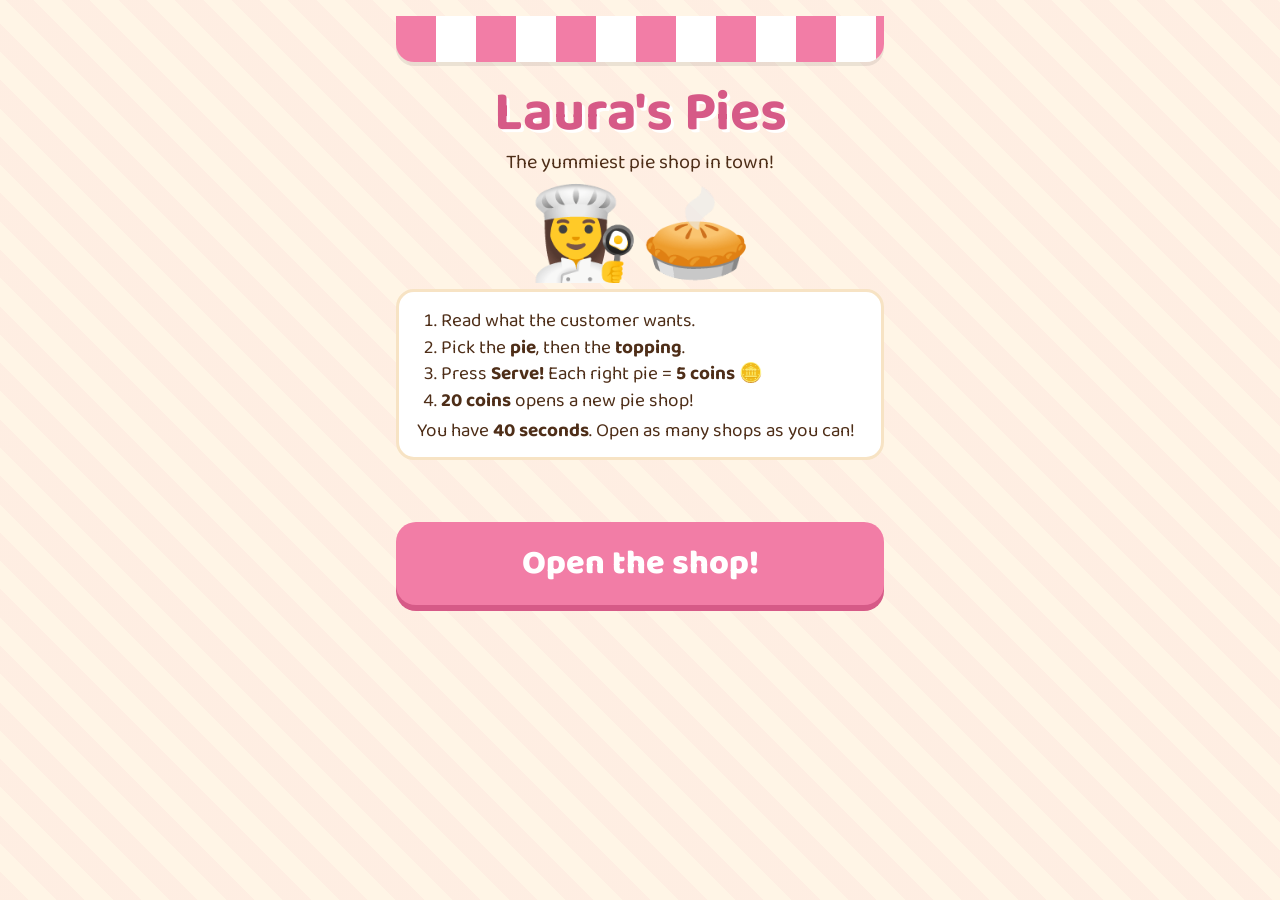
==== apps/lauras_pies/index.html @ 7bf74e08 "Laura's Pies: first playable version of Alicia's pie shop game Co-Authored-By: Claude Opus 5.5 <nore" ====
<!DOCTYPE html>
<html lang="en">
<head>
<meta charset="UTF-8">
<meta name="viewport" content="width=device-width, initial-scale=1.0, maximum-scale=1.0, user-scalable=no">
<title>Laura's Pies 🥧</title>
<link href="https://fonts.googleapis.com/css2?family=Baloo+2:wght@400;600;700;800&display=swap" rel="stylesheet">
<style>
  :root {
    --cream: #fff5e6;
    --cream-dark: #f7e3c4;
    --brown: #7a4a2a;
    --brown-dark: #4e2e18;
    --pink: #f27da6;
    --pink-dark: #d65a87;
    --green: #3fae5a;
    --red: #e0443e;
    --gold: #f5b82e;
  }
  * { box-sizing: border-box; }
  html, body { margin: 0; height: 100%; }
  body {
    background: var(--cream);
    background-image: repeating-linear-gradient(45deg, rgba(242,125,166,0.06) 0 20px, transparent 20px 40px);
    color: var(--brown-dark);
    font-family: 'Baloo 2', 'Trebuchet MS', cursive, sans-serif;
    -webkit-tap-highlight-color: transparent;
    user-select: none;
  }
  .screen { display: none; max-width: 520px; margin: 0 auto; padding: 16px; min-height: 100%; flex-direction: column; }
  .screen.active { display: flex; }

  /* ---------- Title screen ---------- */
  .awning {
    height: 46px; border-radius: 0 0 18px 18px;
    background: repeating-linear-gradient(90deg, var(--pink) 0 40px, #fff 40px 80px);
    box-shadow: 0 4px 0 rgba(0,0,0,0.08);
  }
  h1 { font-size: 56px; line-height: 1; margin: 24px 0 4px; text-align: center; color: var(--pink-dark); text-shadow: 3px 3px 0 #fff; }
  .tagline { text-align: center; font-size: 20px; margin: 0 0 12px; }
  .laura { font-size: 90px; text-align: center; line-height: 1.1; }
  .how { background: #fff; border-radius: 18px; padding: 12px 18px; font-size: 19px; line-height: 1.4; border: 3px solid var(--cream-dark); }
  .how ol { margin: 4px 0; padding-left: 24px; }
  .best { text-align: center; font-size: 20px; margin: 10px 0; min-height: 30px; }

  .btn {
    font-family: inherit; font-weight: 800; font-size: 28px;
    border: none; border-radius: 20px; padding: 14px 20px; cursor: pointer;
    color: #fff; background: var(--pink); box-shadow: 0 6px 0 var(--pink-dark);
    transition: transform 0.05s;
  }
  .btn:active { transform: translateY(4px); box-shadow: 0 2px 0 var(--pink-dark); }
  .btn.big { width: 100%; margin-top: 12px; font-size: 34px; }
  .btn.serve { background: var(--green); box-shadow: 0 6px 0 #2b8442; width: 100%; font-size: 30px; }
  .btn.serve:active { box-shadow: 0 2px 0 #2b8442; }
  .btn.serve:disabled { background: #bbb; box-shadow: 0 6px 0 #999; cursor: default; }

  /* ---------- Game screen ---------- */
  .hud { display: flex; justify-content: space-between; align-items: center; gap: 8px; }
  .hud-box { background: #fff; border-radius: 16px; padding: 4px 14px; font-size: 26px; font-weight: 800; border: 3px solid var(--cream-dark); white-space: nowrap; }
  .timer.hurry { color: #fff; background: var(--red); border-color: var(--red); animation: pulse 0.5s infinite alternate; }
  @keyframes pulse { to { transform: scale(1.08); } }

  .coinbar { margin-top: 10px; background: #fff; border: 3px solid var(--cream-dark); border-radius: 16px; height: 34px; position: relative; overflow: hidden; }
  .coinbar-fill { height: 100%; width: 0%; background: var(--gold); transition: width 0.3s; }
  .coinbar-text { position: absolute; inset: 0; display: flex; align-items: center; justify-content: center; font-weight: 800; font-size: 19px; }

  .shops { margin-top: 8px; font-size: 30px; min-height: 42px; text-align: center; line-height: 1.3; word-wrap: break-word; }
  .shops svg { width: 38px; height: 38px; vertical-align: bottom; margin: 0 1px; }
  .shops .mine { display: inline-block; vertical-align: bottom; margin-right: 6px; }
  .shops .mine svg { width: 50px; height: 50px; }
  .shops .label { font-size: 14px; display: block; margin-top: -6px; font-weight: 700; }
  .end-shops svg { width: 60px; height: 60px; }

  .customer-area { display: flex; align-items: flex-end; gap: 10px; margin-top: 8px; min-height: 130px; }
  .customer { flex-shrink: 0; font-size: 84px; line-height: 1; transition: transform 0.25s; }
  .customer.enter { animation: walkin 0.35s ease-out; }
  @keyframes walkin { from { transform: translateX(-120px); opacity: 0; } to { transform: none; opacity: 1; } }
  .bubble {
    flex: 1; background: #fff; border-radius: 20px; padding: 10px 14px; font-size: 22px; font-weight: 700;
    border: 3px solid var(--brown); position: relative; margin-bottom: 30px; line-height: 1.25;
  }
  .bubble::before {
    content: ""; position: absolute; left: -16px; bottom: 14px;
    border: 8px solid transparent; border-right: 10px solid var(--brown);
  }
  .bubble .order-icons { display: flex; align-items: center; gap: 6px; margin-top: 4px; font-size: 18px; }
  .bubble .order-icons svg { width: 44px; height: 44px; }
  .bubble.happy { border-color: var(--green); background: #e7f8eb; }
  .bubble.grumpy { border-color: var(--red); background: #fde8e7; }

  .counter {
    background: var(--brown); border-radius: 20px; padding: 12px; margin-top: 4px;
    box-shadow: inset 0 -8px 0 var(--brown-dark);
  }
  .pie-view { background: var(--cream-dark); border-radius: 14px; height: 130px; display: flex; align-items: center; justify-content: center; }
  .pie-view svg { width: 170px; height: 120px; }
  .pie-view .empty { font-size: 20px; color: var(--brown); opacity: 0.7; }

  .step-label { color: #fff; font-weight: 800; font-size: 19px; margin: 10px 2px 4px; }
  .choices { display: grid; gap: 8px; }
  .choices.three { grid-template-columns: repeat(3, 1fr); }
  .choices.two { grid-template-columns: repeat(2, 1fr); }
  .choice {
    font-family: inherit; font-weight: 800; font-size: 18px; color: var(--brown-dark);
    background: var(--cream); border: 4px solid transparent; border-radius: 16px; padding: 6px 4px;
    cursor: pointer; display: flex; flex-direction: column; align-items: center;
  }
  .choice .emo { font-size: 40px; line-height: 1.1; }
  .choice svg { width: 46px; height: 46px; }
  .choice.picked { border-color: var(--gold); background: #fff8d9; transform: scale(1.04); }
  .serve-row { margin-top: 12px; }

  .flash { position: fixed; left: 50%; top: 40%; transform: translate(-50%, -50%); font-size: 40px; font-weight: 800;
    pointer-events: none; opacity: 0; text-align: center; text-shadow: 2px 2px 0 #fff; white-space: nowrap; }
  .flash.show { animation: flash 1.1s ease-out; }
  @keyframes flash {
    0% { opacity: 0; transform: translate(-50%, -30%) scale(0.6); }
    20% { opacity: 1; transform: translate(-50%, -50%) scale(1.1); }
    70% { opacity: 1; transform: translate(-50%, -60%) scale(1); }
    100% { opacity: 0; transform: translate(-50%, -80%) scale(1); }
  }

  /* ---------- End screen ---------- */
  .end-big { font-size: 110px; text-align: center; line-height: 1.1; margin-top: 20px; }
  .end-title { font-size: 46px; text-align: center; margin: 4px 0; color: var(--pink-dark); }
  .end-text { font-size: 24px; text-align: center; margin: 6px 0; }
  .end-shops { font-size: 40px; text-align: center; margin: 8px 0; word-wrap: break-word; }
  .newbest { font-size: 28px; text-align: center; color: var(--green); font-weight: 800; }
</style>
</head>
<body>

<!-- ===================== TITLE ===================== -->
<div class="screen active" id="title-screen">
  <div class="awning"></div>
  <h1>Laura's Pies</h1>
  <p class="tagline">The yummiest pie shop in town!</p>
  <div class="laura">👩‍🍳🥧</div>
  <div class="how">
    <ol>
      <li>Read what the customer wants.</li>
      <li>Pick the <b>pie</b>, then the <b>topping</b>.</li>
      <li>Press <b>Serve!</b> Each right pie = <b>5 coins</b> 🪙</li>
      <li><b>20 coins</b> opens a new pie shop!</li>
    </ol>
    You have <b>40 seconds</b>. Open as many shops as you can!
  </div>
  <div class="best" id="best-line"></div>
  <button class="btn big" id="start-btn">Open the shop!</button>
</div>

<!-- ===================== GAME ===================== -->
<div class="screen" id="game-screen">
  <div class="hud">
    <div class="hud-box timer" id="timer">⏰ 40</div>
    <div class="hud-box" id="coins">🪙 0</div>
  </div>
  <div class="coinbar">
    <div class="coinbar-fill" id="coinbar-fill"></div>
    <div class="coinbar-text" id="coinbar-text">0 / 20 coins to a new shop</div>
  </div>
  <div class="shops" id="shops"></div>

  <div class="customer-area">
    <div class="customer" id="customer">🙂</div>
    <div class="bubble" id="bubble"></div>
  </div>

  <div class="counter">
    <div class="pie-view" id="pie-view"></div>
    <div class="step-label">1. Pick the pie</div>
    <div class="choices three" id="pie-choices"></div>
    <div class="step-label">2. Pick the topping</div>
    <div class="choices two" id="topping-choices"></div>
    <div class="serve-row"><button class="btn serve" id="serve-btn" disabled>Serve! 🛎️</button></div>
  </div>
</div>

<!-- ===================== END ===================== -->
<div class="screen" id="end-screen">
  <div class="awning"></div>
  <div class="end-big">⏰</div>
  <div class="end-title">Time's up!</div>
  <div class="end-text" id="end-text"></div>
  <div class="end-shops" id="end-shops"></div>
  <div class="end-text" id="end-stats"></div>
  <div class="newbest" id="newbest"></div>
  <button class="btn big" id="again-btn">Play again!</button>
</div>

<div class="flash" id="flash"></div>

<script>
// ============================================================
//  SETTINGS. Change these numbers to change the game!
// ============================================================
const GAME_SECONDS   = 40;  // how long you have
const COINS_PER_PIE  = 5;   // coins for each right pie
const COINS_PER_SHOP = 20;  // coins needed to open a new shop

const PIES = [
  { id: "apple",   name: "Apple",   emoji: "🍎", filling: "#e9b54c", lattice: true },
  { id: "pumpkin", name: "Pumpkin", emoji: "🎃", filling: "#d9742a", lattice: false },
  { id: "peach",   name: "Peach",   emoji: "🍑", filling: "#f7a66a", lattice: true },
];
const TOPPINGS = [
  { id: "cream",    name: "Whipped cream" },
  { id: "icecream", name: "Ice cream" },
];
const CUSTOMERS = ["🧒", "👧", "👦", "👩", "👨", "👵", "👴", "🧑", "👱‍♀️", "👩‍🦰", "🧔", "👮", "🧑‍🚒", "🤴", "👸"];
const HAPPY_WORDS = ["Yum!", "Thank you!", "Delicious!", "Perfect!", "Wow!"];

// ============================================================
//  DRAWINGS (little pictures made with SVG)
// ============================================================
function toppingSvg(id, x, y, s) {
  // draws a topping centred at x,y with size s
  if (id === "cream") {
    return `<g fill="#fffdf8" stroke="#e8dcc8" stroke-width="2">
      <ellipse cx="${x}" cy="${y + s*0.25}" rx="${s*0.55}" ry="${s*0.28}"/>
      <ellipse cx="${x}" cy="${y}" rx="${s*0.4}" ry="${s*0.24}"/>
      <ellipse cx="${x}" cy="${y - s*0.22}" rx="${s*0.24}" ry="${s*0.18}"/>
      <path d="M${x} ${y - s*0.48} q${s*0.1} ${s*0.12} 0 ${s*0.16}" fill="#fffdf8"/>
    </g>`;
  }
  // ice cream scoop
  return `<g>
    <circle cx="${x}" cy="${y}" r="${s*0.45}" fill="#fbeed3" stroke="#e3cfa6" stroke-width="2"/>
    <path d="M${x - s*0.45} ${y + s*0.05} q${s*0.15} ${s*0.22} ${s*0.3} 0 q${s*0.15} ${s*0.22} ${s*0.3} 0 q${s*0.15} ${s*0.22} ${s*0.3} 0" fill="#fbeed3" stroke="#e3cfa6" stroke-width="2"/>
    <circle cx="${x - s*0.15}" cy="${y - s*0.15}" r="${s*0.08}" fill="#fff" opacity="0.8"/>
  </g>`;
}

function pieSvg(pie, toppingId) {
  // a pie seen from the side-ish: tin, crust, filling, optional topping
  let lattice = "";
  if (pie && pie.lattice) {
    lattice = `<g stroke="#c98b45" stroke-width="7" stroke-linecap="round" opacity="0.95">
      <line x1="55" y1="62" x2="115" y2="62"/><line x1="45" y1="74" x2="125" y2="74"/>
      <line x1="70" y1="54" x2="70" y2="86"/><line x1="100" y1="54" x2="100" y2="86"/>
    </g>`;
  }
  const filling = pie ? pie.filling : "#f3dcb5";
  const top = toppingId ? toppingSvg(toppingId, 85, 52, 50) : "";
  return `<svg viewBox="0 0 170 120" xmlns="http://www.w3.org/2000/svg">
    <path d="M18 72 L32 104 Q85 116 138 104 L152 72 Z" fill="#b9c0c7" stroke="#8d959d" stroke-width="2"/>
    <ellipse cx="85" cy="72" rx="68" ry="24" fill="#d9a35b" stroke="#a8743a" stroke-width="3"/>
    <ellipse cx="85" cy="70" rx="56" ry="18" fill="${filling}"/>
    ${lattice}
    ${top}
  </svg>`;
}

function shopSvg() {
  // a little pie shop with a pink striped awning
  return `<svg viewBox="0 0 60 60" xmlns="http://www.w3.org/2000/svg">
    <rect x="8" y="22" width="44" height="34" rx="2" fill="#fff5e6" stroke="#7a4a2a" stroke-width="2"/>
    <rect x="24" y="38" width="12" height="18" fill="#a8743a"/>
    <rect x="12" y="36" width="9" height="9" fill="#bfe3f5" stroke="#7a4a2a" stroke-width="1.5"/>
    <rect x="39" y="36" width="9" height="9" fill="#bfe3f5" stroke="#7a4a2a" stroke-width="1.5"/>
    <path d="M4 14 H56 L54 26 H6 Z" fill="#fff" stroke="#d65a87" stroke-width="2"/>
    <path d="M10.5 14 H17 L16 26 H9.5 Z M23.5 14 H30 L30 26 H23 Z M36.5 14 H43 L44 26 H37 Z M49.5 14 H56 L54 26 H50.5 Z" fill="#f27da6"/>
    <rect x="18" y="4" width="24" height="10" rx="3" fill="#7a4a2a"/>
    <text x="30" y="12" font-size="8" text-anchor="middle">🥧</text>
  </svg>`;
}

function smallToppingSvg(id) {
  return `<svg viewBox="0 0 60 60" xmlns="http://www.w3.org/2000/svg">${toppingSvg(id, 30, 34, 46)}</svg>`;
}

// ============================================================
//  SOUNDS (beeps made by the computer, no sound files)
// ============================================================
let audio = null;
function beep(freq, len, type = "sine", when = 0, vol = 0.15) {
  if (!audio) return;
  const t = audio.currentTime + when;
  const o = audio.createOscillator();
  const g = audio.createGain();
  o.type = type; o.frequency.value = freq;
  g.gain.setValueAtTime(vol, t);
  g.gain.exponentialRampToValueAtTime(0.001, t + len);
  o.connect(g); g.connect(audio.destination);
  o.start(t); o.stop(t + len);
}
const sounds = {
  click() { beep(600, 0.06, "triangle"); },
  right() { beep(660, 0.1, "triangle"); beep(880, 0.15, "triangle", 0.08); },
  wrong() { beep(200, 0.25, "sawtooth", 0, 0.1); },
  shop()  { [523, 659, 784, 1047].forEach((f, i) => beep(f, 0.18, "triangle", i * 0.1)); },
  tick()  { beep(1000, 0.04, "square", 0, 0.05); },
  end()   { [784, 659, 523].forEach((f, i) => beep(f, 0.25, "triangle", i * 0.18)); },
};

// ============================================================
//  SAVING YOUR BEST SCORE
// ============================================================
const BEST_KEY = "laurasPies.best.v1";
function loadBest() { try { return parseInt(localStorage.getItem(BEST_KEY), 10) || 0; } catch (e) { return 0; } }
function saveBest(n) { try { localStorage.setItem(BEST_KEY, String(n)); } catch (e) {} }

// ============================================================
//  THE GAME
// ============================================================
const $ = (id) => document.getElementById(id);
let state = null;
let timerHandle = null;

function showScreen(id) {
  document.querySelectorAll(".screen").forEach(s => s.classList.remove("active"));
  $(id).classList.add("active");
  window.scrollTo(0, 0);
}

function showBestLine() {
  const best = loadBest();
  $("best-line").textContent = best > 0 ? `🏆 Your best: ${best} new shop${best === 1 ? "" : "s"}` : "";
}

function buildButtons() {
  $("pie-choices").innerHTML = PIES.map(p =>
    `<button class="choice" data-pie="${p.id}"><span class="emo">${p.emoji}</span>${p.name}</button>`).join("");
  $("topping-choices").innerHTML = TOPPINGS.map(t =>
    `<button class="choice" data-topping="${t.id}">${smallToppingSvg(t.id)}${t.name}</button>`).join("");
  document.querySelectorAll("[data-pie]").forEach(b => b.addEventListener("click", () => pickPie(b.dataset.pie)));
  document.querySelectorAll("[data-topping]").forEach(b => b.addEventListener("click", () => pickTopping(b.dataset.topping)));
}

function startGame() {
  if (!audio) { try { audio = new (window.AudioContext || window.webkitAudioContext)(); } catch (e) {} }
  if (audio && audio.state === "suspended") audio.resume();
  state = {
    timeLeft: GAME_SECONDS,
    coins: 0,        // coins toward the next shop
    newShops: 0,     // shops opened (the score)
    served: 0,
    mistakes: 0,
    order: null,
    pickedPie: null,
    pickedTopping: null,
    busy: false,     // true for a moment while a customer leaves
    lastKey: null,
  };
  showScreen("game-screen");
  updateHud();
  nextCustomer();
  clearInterval(timerHandle);
  timerHandle = setInterval(tick, 1000);
}

function tick() {
  state.timeLeft--;
  updateHud();
  if (state.timeLeft <= 5 && state.timeLeft > 0) sounds.tick();
  if (state.timeLeft <= 0) endGame();
}

function updateHud() {
  $("timer").textContent = `⏰ ${Math.max(0, state.timeLeft)}`;
  $("timer").classList.toggle("hurry", state.timeLeft <= 10);
  $("coins").textContent = `🪙 ${state.coins}`;
  $("coinbar-fill").style.width = `${(state.coins / COINS_PER_SHOP) * 100}%`;
  $("coinbar-text").textContent = `${state.coins} / ${COINS_PER_SHOP} coins to a new shop`;
  // the first shop is where Laura works; the others are the new ones
  let html = `<span class="mine">${shopSvg()}<span class="label">Laura's</span></span>`;
  html += shopSvg().repeat(state.newShops);
  $("shops").innerHTML = html;
}

function nextCustomer() {
  // pick an order that isn't the same as the last one
  let pie, topping, key;
  do {
    pie = PIES[Math.floor(Math.random() * PIES.length)];
    topping = TOPPINGS[Math.floor(Math.random() * TOPPINGS.length)];
    key = pie.id + "+" + topping.id;
  } while (key === state.lastKey);
  state.lastKey = key;
  state.order = { pie, topping };
  state.pickedPie = null;
  state.pickedTopping = null;
  state.busy = false;

  const c = $("customer");
  c.textContent = CUSTOMERS[Math.floor(Math.random() * CUSTOMERS.length)];
  c.classList.remove("enter"); void c.offsetWidth; c.classList.add("enter");

  const b = $("bubble");
  b.className = "bubble";
  b.innerHTML = `${pie.name} pie with ${topping.name.toLowerCase()}, please!
    <div class="order-icons"><span style="font-size:34px">${pie.emoji}</span> + ${smallToppingSvg(topping.id)}</div>`;
  drawCounter();
}

function pickPie(id) {
  if (state.busy) return;
  state.pickedPie = id;
  sounds.click();
  drawCounter();
}
function pickTopping(id) {
  if (state.busy) return;
  state.pickedTopping = id;
  sounds.click();
  drawCounter();
}

function drawCounter() {
  const pie = PIES.find(p => p.id === state.pickedPie);
  if (!pie && !state.pickedTopping) {
    $("pie-view").innerHTML = `<span class="empty">Make a pie! 👇</span>`;
  } else {
    $("pie-view").innerHTML = pieSvg(pie, state.pickedTopping);
  }
  document.querySelectorAll("[data-pie]").forEach(b => b.classList.toggle("picked", b.dataset.pie === state.pickedPie));
  document.querySelectorAll("[data-topping]").forEach(b => b.classList.toggle("picked", b.dataset.topping === state.pickedTopping));
  $("serve-btn").disabled = !(state.pickedPie && state.pickedTopping);
}

function serve() {
  if (state.busy || !state.pickedPie || !state.pickedTopping) return;
  state.busy = true;
  const right = state.pickedPie === state.order.pie.id && state.pickedTopping === state.order.topping.id;
  const b = $("bubble");
  if (right) {
    state.served++;
    state.coins += COINS_PER_PIE;
    $("customer").textContent = "😄";
    b.className = "bubble happy";
    b.textContent = HAPPY_WORDS[Math.floor(Math.random() * HAPPY_WORDS.length)] + " +" + COINS_PER_PIE + " 🪙";
    if (state.coins >= COINS_PER_SHOP) {
      state.coins -= COINS_PER_SHOP;
      state.newShops++;
      sounds.shop();
      flash("🏪 New shop opened!", "#3fae5a");
    } else {
      sounds.right();
    }
  } else {
    state.mistakes++;
    $("customer").textContent = "😠";
    b.className = "bubble grumpy";
    b.textContent = "That's not what I asked for! Hmph!";
    sounds.wrong();
  }
  updateHud();
  setTimeout(() => { if (state.timeLeft > 0) nextCustomer(); }, right ? 450 : 900);
}

function flash(text, color) {
  const f = $("flash");
  f.textContent = text;
  f.style.color = color;
  f.classList.remove("show"); void f.offsetWidth; f.classList.add("show");
}

function endGame() {
  clearInterval(timerHandle);
  state.busy = true;
  sounds.end();
  const n = state.newShops;
  $("end-text").textContent = n === 0
    ? "No new shops this time. You can do it, try again!"
    : `Laura opened ${n} new pie shop${n === 1 ? "" : "s"}!`;
  $("end-shops").innerHTML = shopSvg().repeat(n + 1);
  $("end-stats").textContent = `Pies served: ${state.served}  ·  Grumpy customers: ${state.mistakes}`;
  const best = loadBest();
  if (n > best) {
    saveBest(n);
    $("newbest").textContent = "🏆 NEW BEST SCORE! 🏆";
  } else {
    $("newbest").textContent = best > 0 ? `Your best is ${best}.` : "";
  }
  showScreen("end-screen");
}

$("start-btn").addEventListener("click", startGame);
$("again-btn").addEventListener("click", startGame);
$("serve-btn").addEventListener("click", serve);
buildButtons();
showBestLine();
</script>
</body>
</html>
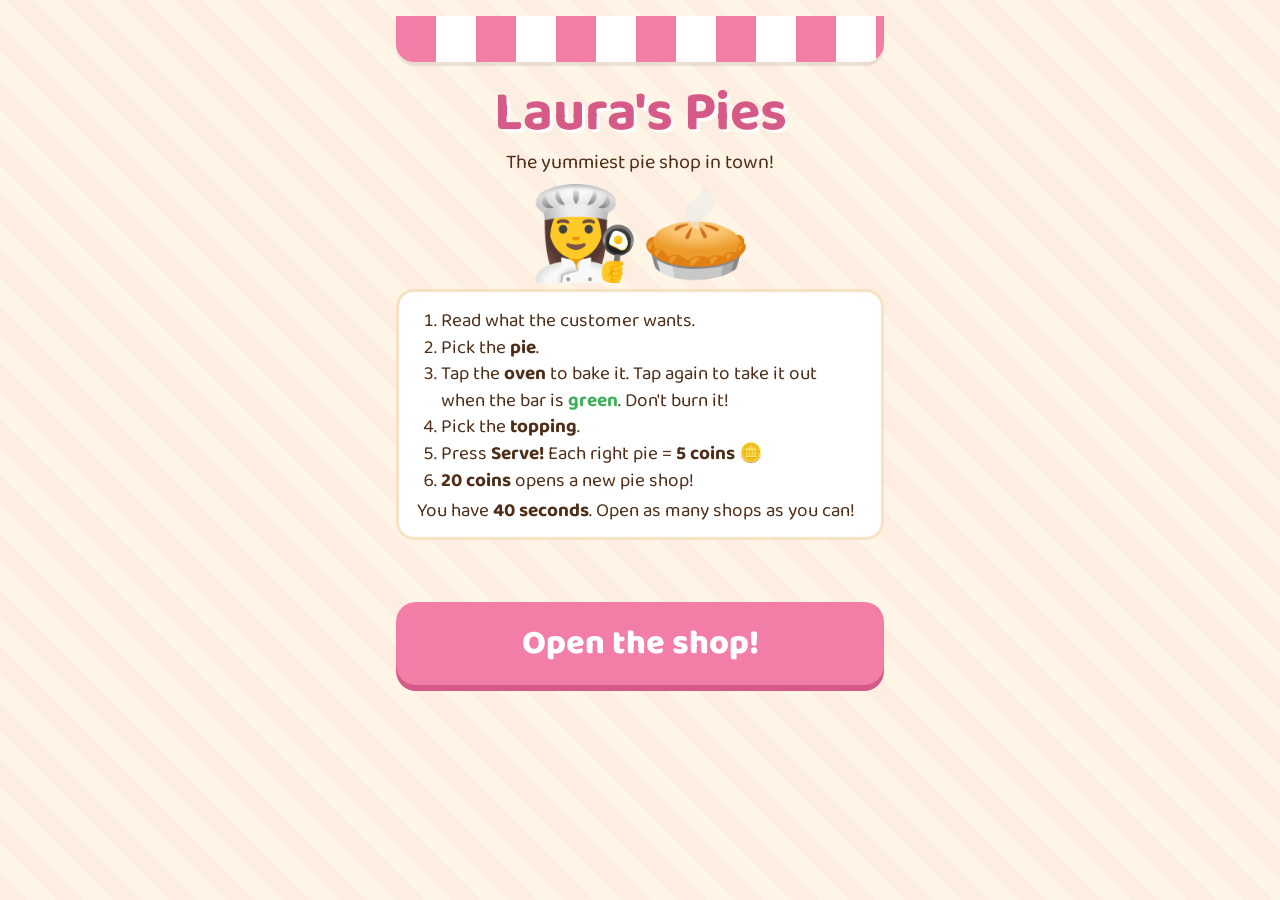
==== commit deb8f489: "Laura's Pies: bake each pie in the oven, don't burn it Co-Authored-By: Claude Opus 5.5 <noreply@anth" ====
--- a/apps/lauras_pies/index.html
+++ b/apps/lauras_pies/index.html
@@ -61,54 +61,108 @@
   .timer.hurry { color: #fff; background: var(--red); border-color: var(--red); animation: pulse 0.5s infinite alternate; }
   @keyframes pulse { to { transform: scale(1.08); } }
 
-  .coinbar { margin-top: 10px; background: #fff; border: 3px solid var(--cream-dark); border-radius: 16px; height: 34px; position: relative; overflow: hidden; }
+  .hud-box.shopcount { display: flex; align-items: center; gap: 4px; padding: 2px 12px; }
+  .hud-box.shopcount svg { width: 36px; height: 36px; }
+  .coinbar { margin-top: 8px; background: #fff; border: 3px solid var(--cream-dark); border-radius: 14px; height: 28px; position: relative; overflow: hidden; }
   .coinbar-fill { height: 100%; width: 0%; background: var(--gold); transition: width 0.3s; }
-  .coinbar-text { position: absolute; inset: 0; display: flex; align-items: center; justify-content: center; font-weight: 800; font-size: 19px; }
-
-  .shops { margin-top: 8px; font-size: 30px; min-height: 42px; text-align: center; line-height: 1.3; word-wrap: break-word; }
-  .shops svg { width: 38px; height: 38px; vertical-align: bottom; margin: 0 1px; }
-  .shops .mine { display: inline-block; vertical-align: bottom; margin-right: 6px; }
-  .shops .mine svg { width: 50px; height: 50px; }
-  .shops .label { font-size: 14px; display: block; margin-top: -6px; font-weight: 700; }
+  .coinbar-text { position: absolute; inset: 0; display: flex; align-items: center; justify-content: center; font-weight: 800; font-size: 16px; }
   .end-shops svg { width: 60px; height: 60px; }
 
-  .customer-area { display: flex; align-items: flex-end; gap: 10px; margin-top: 8px; min-height: 130px; }
-  .customer { flex-shrink: 0; font-size: 84px; line-height: 1; transition: transform 0.25s; }
-  .customer.enter { animation: walkin 0.35s ease-out; }
-  @keyframes walkin { from { transform: translateX(-120px); opacity: 0; } to { transform: none; opacity: 1; } }
+  /* ---------- The shop room ---------- */
+  .scene { position: relative; height: 250px; margin-top: 8px; overflow: hidden;
+    border: 4px solid var(--brown-dark); border-bottom: none; border-radius: 18px 18px 0 0; }
+  .wall { position: absolute; left: 0; right: 0; top: 0; height: 150px;
+    background: repeating-linear-gradient(90deg, #fde3ec 0 18px, #fff3f7 18px 36px); }
+  .wall-awning { position: absolute; left: 0; right: 0; top: 0; height: 22px;
+    background: repeating-linear-gradient(90deg, var(--pink) 0 24px, #fff 24px 48px);
+    border-bottom: 3px solid var(--pink-dark); }
+  .floor { position: absolute; left: 0; right: 0; top: 150px; bottom: 0; border-top: 5px solid #b98a5c;
+    background: conic-gradient(#e6cfb2 25%, #fff7ea 0 50%, #e6cfb2 0 75%, #fff7ea 0) 0 0 / 30px 30px; }
+  .door { position: absolute; left: 10px; top: 44px; width: 58px; height: 106px; background: #a8743a;
+    border: 4px solid var(--brown-dark); border-bottom: none; border-radius: 10px 10px 0 0; }
+  .door::before { content: ""; position: absolute; left: 9px; right: 9px; top: 9px; height: 36px;
+    background: #bfe3f5; border: 3px solid var(--brown-dark); border-radius: 6px; }
+  .door::after { content: ""; position: absolute; right: 7px; top: 58px; width: 8px; height: 8px;
+    background: var(--gold); border-radius: 50%; }
+  .door-sign { position: absolute; left: 4px; right: 4px; top: 70px; font-size: 10px; font-weight: 800;
+    text-align: center; color: #fff; background: var(--pink-dark); border-radius: 4px; line-height: 1.4; z-index: 1; }
+  .case { position: absolute; right: 10px; top: 38px; width: 98px; padding: 2px 4px;
+    background: rgba(191,227,245,0.75); border: 4px solid var(--brown-dark); border-radius: 8px; text-align: center; }
+  .case-shelf { font-size: 20px; line-height: 1.2; border-bottom: 4px solid #a8743a; }
+  .case-label { font-size: 11px; font-weight: 800; color: var(--brown-dark); }
+  .table { position: absolute; top: 156px; width: 100px; height: 80px; }
+  .table.left { left: 6px; }
+  .table.right { right: 6px; }
+  .person { position: absolute; line-height: 1; transform: translateX(-50%); z-index: 2;
+    transition: left 0.4s ease-in-out, top 0.4s ease-in-out, font-size 0.4s, opacity 0.4s; }
   .bubble {
-    flex: 1; background: #fff; border-radius: 20px; padding: 10px 14px; font-size: 22px; font-weight: 700;
-    border: 3px solid var(--brown); position: relative; margin-bottom: 30px; line-height: 1.25;
-  }
-  .bubble::before {
-    content: ""; position: absolute; left: -16px; bottom: 14px;
-    border: 8px solid transparent; border-right: 10px solid var(--brown);
-  }
-  .bubble .order-icons { display: flex; align-items: center; gap: 6px; margin-top: 4px; font-size: 18px; }
-  .bubble .order-icons svg { width: 44px; height: 44px; }
+    position: absolute; top: 32px; left: 78px; right: 116px; z-index: 3;
+    background: #fff; border-radius: 16px; padding: 6px 10px; font-size: 17px; font-weight: 700;
+    border: 3px solid var(--brown); line-height: 1.2;
+  }
+  .bubble::after {
+    content: ""; position: absolute; left: 55%; bottom: -17px;
+    border: 8px solid transparent; border-top: 10px solid var(--brown);
+  }
+  .bubble .order-icons { display: flex; align-items: center; gap: 4px; margin-top: 2px; font-size: 16px; }
+  .bubble .order-icons svg { width: 36px; height: 36px; }
   .bubble.happy { border-color: var(--green); background: #e7f8eb; }
+  .bubble.happy::after { border-top-color: var(--green); }
   .bubble.grumpy { border-color: var(--red); background: #fde8e7; }
-
-  .counter {
-    background: var(--brown); border-radius: 20px; padding: 12px; margin-top: 4px;
-    box-shadow: inset 0 -8px 0 var(--brown-dark);
-  }
-  .pie-view { background: var(--cream-dark); border-radius: 14px; height: 130px; display: flex; align-items: center; justify-content: center; }
-  .pie-view svg { width: 170px; height: 120px; }
-  .pie-view .empty { font-size: 20px; color: var(--brown); opacity: 0.7; }
-
-  .step-label { color: #fff; font-weight: 800; font-size: 19px; margin: 10px 2px 4px; }
+  .bubble.grumpy::after { border-top-color: var(--red); }
+
+  @media (max-width: 380px) {
+    .case { width: 80px; right: 8px; }
+    .case-shelf { font-size: 15px; }
+    .bubble { left: 74px; right: 94px; font-size: 15px; }
+  }
+
+  /* ---------- The wooden counter ---------- */
+  .counter-top { position: relative; z-index: 4; height: 120px; display: flex; align-items: flex-end; justify-content: center;
+    background: linear-gradient(#e4b57c, #d29e62); border: 4px solid var(--brown-dark); border-bottom: none;
+    border-top: 8px solid #8a5a33; margin-top: -14px; }
+  .pie-view { flex: 1; height: 100%; display: flex; align-items: center; justify-content: center; }
+  .pie-view .in-oven { font-size: 17px; font-weight: 800; color: var(--brown-dark); text-align: center; }
+  .oven { width: 128px; height: 104px; margin: 0 10px 6px 0; flex-shrink: 0; cursor: pointer; position: relative;
+    background: linear-gradient(#6b6f75, #4a4d52); border: 4px solid #2c2e31; border-radius: 10px;
+    display: flex; flex-direction: column; align-items: center; padding: 4px; box-shadow: 0 4px 0 rgba(0,0,0,0.3); }
+  .oven:active { transform: translateY(2px); }
+  .oven-knobs { display: flex; gap: 8px; height: 10px; }
+  .oven-knobs i { width: 9px; height: 9px; border-radius: 50%; background: #c9ccd0; display: block; }
+  .oven-window { width: 100%; height: 36px; margin-top: 3px; border-radius: 6px; background: #1d1e20;
+    border: 3px solid #2c2e31; display: flex; align-items: center; justify-content: center; font-size: 24px; }
+  .oven.on .oven-window { background: radial-gradient(ellipse at 50% 70%, #ffd25a 0, #ff8a1f 55%, #b8400e 100%); }
+  .oven-label { color: #fff; font-size: 12px; font-weight: 800; line-height: 1.15; text-align: center; margin-top: 3px; }
+  .oven.ready { animation: nudge 0.8s infinite alternate; }
+  @keyframes nudge { to { box-shadow: 0 0 0 4px var(--gold), 0 4px 0 rgba(0,0,0,0.3); } }
+  .bake-meter { position: absolute; left: 6px; right: 6px; bottom: 5px; height: 12px; border-radius: 6px;
+    border: 2px solid #1d1e20; overflow: hidden; display: none;
+    background: linear-gradient(90deg, #f1dcb8 0 55%, #3fae5a 55% 85%, #222 85%); }
+  .oven.on .bake-meter { display: block; }
+  .oven.on .oven-label { visibility: hidden; }
+  .bake-marker { position: absolute; top: -2px; bottom: -2px; width: 4px; left: 0; background: #fff; box-shadow: 0 0 0 1px #000; }
+  .choice:disabled { opacity: 0.45; cursor: default; }
+  .pie-view svg { width: 150px; height: 106px; }
+  .pie-view .empty { font-size: 20px; font-weight: 800; color: var(--brown-dark); opacity: 0.6; }
+  .counter-front { padding: 6px 10px 14px; border: 4px solid var(--brown-dark); border-top: 6px solid #5c381d;
+    border-radius: 0 0 18px 18px;
+    background: repeating-linear-gradient(90deg, #8a5a33 0 calc(25% - 4px), #6b4325 calc(25% - 4px) 25%); }
+  .step-label { color: #fff; font-weight: 800; font-size: 17px; margin: 4px 2px 2px; text-shadow: 1px 1px 0 var(--brown-dark); }
   .choices { display: grid; gap: 8px; }
   .choices.three { grid-template-columns: repeat(3, 1fr); }
   .choices.two { grid-template-columns: repeat(2, 1fr); }
   .choice {
-    font-family: inherit; font-weight: 800; font-size: 18px; color: var(--brown-dark);
-    background: var(--cream); border: 4px solid transparent; border-radius: 16px; padding: 6px 4px;
-    cursor: pointer; display: flex; flex-direction: column; align-items: center;
-  }
-  .choice .emo { font-size: 40px; line-height: 1.1; }
-  .choice svg { width: 46px; height: 46px; }
-  .choice.picked { border-color: var(--gold); background: #fff8d9; transform: scale(1.04); }
+    font-family: inherit; font-weight: 800; font-size: 16px; color: var(--brown-dark); cursor: pointer;
+    display: flex; flex-direction: column; align-items: center; justify-content: center;
+    height: 82px; border: none; border-radius: 50%; padding: 0;
+    background: radial-gradient(ellipse at 50% 45%, #fff 0 55%, #efe3d1 56% 64%, #fffaf2 65%);
+    box-shadow: 0 4px 0 rgba(0,0,0,0.25); transition: transform 0.08s;
+  }
+  .choices.two .choice { border-radius: 14px 14px 40px 40px;
+    background: radial-gradient(ellipse at 50% 30%, #fff 0 45%, #dcefff 46%); }
+  .choice .emo { font-size: 34px; line-height: 1.05; }
+  .choice svg { width: 40px; height: 40px; }
+  .choice.picked { box-shadow: 0 0 0 5px var(--gold), 0 4px 0 rgba(0,0,0,0.25); transform: scale(1.05); }
   .serve-row { margin-top: 12px; }
 
   .flash { position: fixed; left: 50%; top: 40%; transform: translate(-50%, -50%); font-size: 40px; font-weight: 800;
@@ -140,7 +194,9 @@
   <div class="how">
     <ol>
       <li>Read what the customer wants.</li>
-      <li>Pick the <b>pie</b>, then the <b>topping</b>.</li>
+      <li>Pick the <b>pie</b>.</li>
+      <li>Tap the <b>oven</b> to bake it. Tap again to take it out when the bar is <b style="color:#3fae5a">green</b>. Don't burn it!</li>
+      <li>Pick the <b>topping</b>.</li>
       <li>Press <b>Serve!</b> Each right pie = <b>5 coins</b> 🪙</li>
       <li><b>20 coins</b> opens a new pie shop!</li>
     </ol>
@@ -154,24 +210,42 @@
 <div class="screen" id="game-screen">
   <div class="hud">
     <div class="hud-box timer" id="timer">⏰ 40</div>
+    <div class="hud-box shopcount" id="shops"></div>
     <div class="hud-box" id="coins">🪙 0</div>
   </div>
   <div class="coinbar">
     <div class="coinbar-fill" id="coinbar-fill"></div>
     <div class="coinbar-text" id="coinbar-text">0 / 20 coins to a new shop</div>
   </div>
-  <div class="shops" id="shops"></div>
-
-  <div class="customer-area">
-    <div class="customer" id="customer">🙂</div>
+
+  <div class="scene" id="scene">
+    <div class="wall"></div>
+    <div class="wall-awning"></div>
+    <div class="floor"></div>
+    <div class="door"><div class="door-sign">OPEN</div></div>
+    <div class="case">
+      <div class="case-shelf">🥧🥧🥧</div>
+      <div class="case-shelf">🥧🥧🥧</div>
+      <div class="case-label">Laura's Pies</div>
+    </div>
+    <div class="table left" id="table-left"></div>
+    <div class="table right" id="table-right"></div>
     <div class="bubble" id="bubble"></div>
   </div>
 
-  <div class="counter">
+  <div class="counter-top">
     <div class="pie-view" id="pie-view"></div>
+    <div class="oven" id="oven">
+      <div class="oven-knobs"><i></i><i></i><i></i></div>
+      <div class="oven-window" id="oven-window"></div>
+      <div class="oven-label" id="oven-label"></div>
+      <div class="bake-meter"><div class="bake-marker" id="bake-marker"></div></div>
+    </div>
+  </div>
+  <div class="counter-front">
     <div class="step-label">1. Pick the pie</div>
     <div class="choices three" id="pie-choices"></div>
-    <div class="step-label">2. Pick the topping</div>
+    <div class="step-label">3. Pick the topping</div>
     <div class="choices two" id="topping-choices"></div>
     <div class="serve-row"><button class="btn serve" id="serve-btn" disabled>Serve! 🛎️</button></div>
   </div>
@@ -198,11 +272,14 @@
 const GAME_SECONDS   = 40;  // how long you have
 const COINS_PER_PIE  = 5;   // coins for each right pie
 const COINS_PER_SHOP = 20;  // coins needed to open a new shop
+const BAKE_MS        = 2000;  // how long until the bar is full (then it's burnt!)
+const GREEN_FROM     = 0.55;  // the green "just right" part of the bar starts here...
+const GREEN_TO       = 0.85;  // ...and ends here
 
 const PIES = [
-  { id: "apple",   name: "Apple",   emoji: "🍎", filling: "#e9b54c", lattice: true },
-  { id: "pumpkin", name: "Pumpkin", emoji: "🎃", filling: "#d9742a", lattice: false },
-  { id: "peach",   name: "Peach",   emoji: "🍑", filling: "#f7a66a", lattice: true },
+  { id: "apple",   name: "Apple",   emoji: "🍎", filling: "#e9b54c", raw: "#f3df9e", lattice: true },
+  { id: "pumpkin", name: "Pumpkin", emoji: "🎃", filling: "#d9742a", raw: "#f1b67e", lattice: false },
+  { id: "peach",   name: "Peach",   emoji: "🍑", filling: "#f7a66a", raw: "#fad3ad", lattice: true },
 ];
 const TOPPINGS = [
   { id: "cream",    name: "Whipped cream" },
@@ -232,20 +309,27 @@
   </g>`;
 }
 
-function pieSvg(pie, toppingId) {
+function pieSvg(pie, toppingId, bake) {
   // a pie seen from the side-ish: tin, crust, filling, optional topping
+  // bake is "perfect", "burnt", or anything else = raw (pale)
+  let crust = "#f1dcb8", crustLine = "#d8bf95", filling = pie.raw, latticeColor = "#ead0a2";
+  if (bake === "perfect") { crust = "#d9a35b"; crustLine = "#a8743a"; filling = pie.filling; latticeColor = "#c98b45"; }
+  if (bake === "burnt")   { crust = "#3f2a1c"; crustLine = "#1e120a"; filling = "#4a2e1c"; latticeColor = "#2b1a0f"; }
   let lattice = "";
-  if (pie && pie.lattice) {
-    lattice = `<g stroke="#c98b45" stroke-width="7" stroke-linecap="round" opacity="0.95">
+  if (pie.lattice) {
+    lattice = `<g stroke="${latticeColor}" stroke-width="7" stroke-linecap="round" opacity="0.95">
       <line x1="55" y1="62" x2="115" y2="62"/><line x1="45" y1="74" x2="125" y2="74"/>
       <line x1="70" y1="54" x2="70" y2="86"/><line x1="100" y1="54" x2="100" y2="86"/>
     </g>`;
   }
-  const filling = pie ? pie.filling : "#f3dcb5";
+  const smoke = bake === "burnt" ? `<g fill="#888" opacity="0.6">
+      <circle cx="60" cy="30" r="10"/><circle cx="70" cy="18" r="8"/><circle cx="110" cy="28" r="9"/><circle cx="102" cy="15" r="7"/>
+    </g>` : "";
   const top = toppingId ? toppingSvg(toppingId, 85, 52, 50) : "";
   return `<svg viewBox="0 0 170 120" xmlns="http://www.w3.org/2000/svg">
+    ${smoke}
     <path d="M18 72 L32 104 Q85 116 138 104 L152 72 Z" fill="#b9c0c7" stroke="#8d959d" stroke-width="2"/>
-    <ellipse cx="85" cy="72" rx="68" ry="24" fill="#d9a35b" stroke="#a8743a" stroke-width="3"/>
+    <ellipse cx="85" cy="72" rx="68" ry="24" fill="${crust}" stroke="${crustLine}" stroke-width="3"/>
     <ellipse cx="85" cy="70" rx="56" ry="18" fill="${filling}"/>
     ${lattice}
     ${top}
@@ -266,6 +350,23 @@
   </svg>`;
 }
 
+function tableSvg() {
+  // a round table with a pink tablecloth and a chair on each side
+  const chair = (x, flip) => `<g fill="#a8743a" stroke="#4e2e18" stroke-width="2">
+      <rect x="${flip ? x + 14 : x}" y="18" width="6" height="38" rx="2"/>
+      <rect x="${x}" y="50" width="20" height="6" rx="2"/>
+      <rect x="${x + 1}" y="56" width="4" height="22"/><rect x="${x + 15}" y="56" width="4" height="22"/>
+    </g>`;
+  return `<svg viewBox="0 0 100 80" xmlns="http://www.w3.org/2000/svg">
+    ${chair(4, false)}${chair(76, true)}
+    <rect x="46" y="44" width="8" height="30" fill="#7a4a2a"/>
+    <ellipse cx="50" cy="76" rx="14" ry="3" fill="#7a4a2a"/>
+    <path d="M24 38 Q50 30 76 38 L74 50 Q50 56 26 50 Z" fill="#f27da6" stroke="#d65a87" stroke-width="2"/>
+    <ellipse cx="50" cy="38" rx="26" ry="7" fill="#fff" stroke="#d65a87" stroke-width="2"/>
+    <ellipse cx="50" cy="36" rx="9" ry="3.5" fill="#d9a35b" stroke="#a8743a" stroke-width="1.5"/>
+  </svg>`;
+}
+
 function smallToppingSvg(id) {
   return `<svg viewBox="0 0 60 60" xmlns="http://www.w3.org/2000/svg">${toppingSvg(id, 30, 34, 46)}</svg>`;
 }
@@ -340,10 +441,13 @@
     order: null,
     pickedPie: null,
     pickedTopping: null,
+    bake: null,      // null = not baked yet, "baking", then "raw" / "perfect" / "burnt"
+    bakeStart: 0,
     busy: false,     // true for a moment while a customer leaves
     lastKey: null,
   };
   showScreen("game-screen");
+  clearShop();
   updateHud();
   nextCustomer();
   clearInterval(timerHandle);
@@ -364,9 +468,43 @@
   $("coinbar-fill").style.width = `${(state.coins / COINS_PER_SHOP) * 100}%`;
   $("coinbar-text").textContent = `${state.coins} / ${COINS_PER_SHOP} coins to a new shop`;
   // the first shop is where Laura works; the others are the new ones
-  let html = `<span class="mine">${shopSvg()}<span class="label">Laura's</span></span>`;
-  html += shopSvg().repeat(state.newShops);
-  $("shops").innerHTML = html;
+  $("shops").innerHTML = `${shopSvg()} ${1 + state.newShops}`;
+}
+
+// ---------- people walking around the shop ----------
+const DOOR = { x: 39, y: 78, size: 44 };
+function counterSpot() { return { x: $("scene").clientWidth / 2, y: 146, size: 70 }; }
+function seatSpots() {
+  const w = $("scene").clientWidth;
+  // the 4 chairs: two at the left table, two at the right table
+  return [ { x: 20, y: 172 }, { x: 92, y: 172 }, { x: w - 92, y: 172 }, { x: w - 20, y: 172 } ]
+    .map(s => ({ ...s, size: 30 }));
+}
+function placePerson(el, spot) {
+  el.style.left = spot.x + "px";
+  el.style.top = spot.y + "px";
+  el.style.fontSize = spot.size + "px";
+}
+function makePerson(face) {
+  const el = document.createElement("div");
+  el.className = "person";
+  el.textContent = face;
+  placePerson(el, DOOR);
+  el.style.opacity = "0";
+  $("scene").appendChild(el);
+  void el.offsetWidth;  // let the browser notice the start spot before we move it
+  return el;
+}
+function walkOut(el) {
+  placePerson(el, DOOR);
+  el.style.opacity = "0";
+  setTimeout(() => el.remove(), 450);
+}
+function clearShop() {
+  document.querySelectorAll("#scene .person").forEach(el => el.remove());
+  state.diners = [null, null, null, null];
+  state.nextSeat = 0;
+  state.customerEl = null;
 }
 
 function nextCustomer() {
@@ -381,72 +519,142 @@
   state.order = { pie, topping };
   state.pickedPie = null;
   state.pickedTopping = null;
+  state.bake = null;
   state.busy = false;
 
-  const c = $("customer");
-  c.textContent = CUSTOMERS[Math.floor(Math.random() * CUSTOMERS.length)];
-  c.classList.remove("enter"); void c.offsetWidth; c.classList.add("enter");
+  const el = makePerson(CUSTOMERS[Math.floor(Math.random() * CUSTOMERS.length)]);
+  placePerson(el, counterSpot());
+  el.style.opacity = "1";
+  state.customerEl = el;
 
   const b = $("bubble");
   b.className = "bubble";
-  b.innerHTML = `${pie.name} pie with ${topping.name.toLowerCase()}, please!
+  b.innerHTML = `${pie.name} pie with ${topping.name.toLowerCase()}!
     <div class="order-icons"><span style="font-size:34px">${pie.emoji}</span> + ${smallToppingSvg(topping.id)}</div>`;
   drawCounter();
 }
 
 function pickPie(id) {
-  if (state.busy) return;
+  if (state.busy || state.bake === "baking") return;
+  // picking a pie always starts a brand new (raw) pie
   state.pickedPie = id;
+  state.bake = null;
+  state.pickedTopping = null;
   sounds.click();
   drawCounter();
 }
 function pickTopping(id) {
-  if (state.busy) return;
+  if (state.busy || !isBaked()) return;
   state.pickedTopping = id;
   sounds.click();
   drawCounter();
 }
+function isBaked() { return ["raw", "perfect", "burnt"].includes(state.bake); }
+
+// ---------- the oven ----------
+let bakeFrame = null;
+function tapOven() {
+  if (state.busy) return;
+  if (state.bake === null && state.pickedPie) {
+    state.bake = "baking";
+    state.bakeStart = performance.now();
+    sounds.click();
+    drawCounter();
+    bakeFrame = requestAnimationFrame(bakeLoop);
+  } else if (state.bake === "baking") {
+    takeOut((performance.now() - state.bakeStart) / BAKE_MS);
+  }
+}
+function bakeLoop() {
+  if (state.bake !== "baking") return;
+  const amount = (performance.now() - state.bakeStart) / BAKE_MS;
+  if (amount >= 1) { takeOut(1); return; }  // left in too long: burnt!
+  $("bake-marker").style.left = `calc(${amount * 100}% - 2px)`;
+  bakeFrame = requestAnimationFrame(bakeLoop);
+}
+function takeOut(amount) {
+  cancelAnimationFrame(bakeFrame);
+  if (amount < GREEN_FROM) { state.bake = "raw"; sounds.wrong(); }
+  else if (amount <= GREEN_TO) { state.bake = "perfect"; sounds.right(); }
+  else { state.bake = "burnt"; sounds.wrong(); }
+  drawCounter();
+}
 
 function drawCounter() {
   const pie = PIES.find(p => p.id === state.pickedPie);
-  if (!pie && !state.pickedTopping) {
-    $("pie-view").innerHTML = `<span class="empty">Make a pie! 👇</span>`;
+  const oven = $("oven");
+  if (!pie) {
+    $("pie-view").innerHTML = `<span class="empty">Pick a pie! 👇</span>`;
+  } else if (state.bake === "baking") {
+    $("pie-view").innerHTML = `<span class="in-oven">In the oven! 🔥<br>Watch the bar 👉</span>`;
   } else {
-    $("pie-view").innerHTML = pieSvg(pie, state.pickedTopping);
-  }
-  document.querySelectorAll("[data-pie]").forEach(b => b.classList.toggle("picked", b.dataset.pie === state.pickedPie));
-  document.querySelectorAll("[data-topping]").forEach(b => b.classList.toggle("picked", b.dataset.topping === state.pickedTopping));
-  $("serve-btn").disabled = !(state.pickedPie && state.pickedTopping);
+    $("pie-view").innerHTML = pieSvg(pie, state.pickedTopping, state.bake);
+  }
+  oven.classList.toggle("on", state.bake === "baking");
+  oven.classList.toggle("ready", !!pie && state.bake === null);
+  $("oven-window").textContent = state.bake === "baking" ? "🥧" : "";
+  $("bake-marker").style.left = "0";
+  let label = "Oven";
+  if (pie && state.bake === null) label = "2. Tap to bake! 🔥";
+  if (state.bake === "perfect") label = "Just right! ✨";
+  if (state.bake === "raw") label = "Too soon! Raw 🤢";
+  if (state.bake === "burnt") label = "Burnt! 💨 Pick a pie to redo";
+  $("oven-label").textContent = label;
+
+  document.querySelectorAll("[data-pie]").forEach(b => {
+    b.classList.toggle("picked", b.dataset.pie === state.pickedPie);
+    b.disabled = state.bake === "baking";
+  });
+  document.querySelectorAll("[data-topping]").forEach(b => {
+    b.classList.toggle("picked", b.dataset.topping === state.pickedTopping);
+    b.disabled = !isBaked();
+  });
+  $("serve-btn").disabled = !(isBaked() && state.pickedTopping);
 }
 
 function serve() {
-  if (state.busy || !state.pickedPie || !state.pickedTopping) return;
+  if (state.busy || !isBaked() || !state.pickedTopping) return;
   state.busy = true;
-  const right = state.pickedPie === state.order.pie.id && state.pickedTopping === state.order.topping.id;
+  const rightOrder = state.pickedPie === state.order.pie.id && state.pickedTopping === state.order.topping.id;
+  const right = rightOrder && state.bake === "perfect";
   const b = $("bubble");
   if (right) {
     state.served++;
     state.coins += COINS_PER_PIE;
-    $("customer").textContent = "😄";
+    sitDown(state.customerEl);
     b.className = "bubble happy";
     b.textContent = HAPPY_WORDS[Math.floor(Math.random() * HAPPY_WORDS.length)] + " +" + COINS_PER_PIE + " 🪙";
     if (state.coins >= COINS_PER_SHOP) {
       state.coins -= COINS_PER_SHOP;
       state.newShops++;
       sounds.shop();
-      flash("🏪 New shop opened!", "#3fae5a");
+      flash("🎉 New shop opened!", "#3fae5a");
     } else {
       sounds.right();
     }
   } else {
     state.mistakes++;
-    $("customer").textContent = "😠";
+    const grumpy = state.customerEl;
+    grumpy.textContent = "😠";
+    setTimeout(() => walkOut(grumpy), 400);
     b.className = "bubble grumpy";
-    b.textContent = "That's not what I asked for! Hmph!";
+    b.textContent = !rightOrder ? "That's not what I asked for! Hmph!"
+      : state.bake === "burnt" ? "Eww! It's BURNT! Hmph!"
+      : "Yuck! It's not cooked! Hmph!";
     sounds.wrong();
   }
   updateHud();
   setTimeout(() => { if (state.timeLeft > 0) nextCustomer(); }, right ? 450 : 900);
+}
+
+function sitDown(el) {
+  // the happy customer takes the next chair; whoever was sitting there goes home
+  el.textContent = "😋";
+  const i = state.nextSeat;
+  state.nextSeat = (state.nextSeat + 1) % 4;
+  if (state.diners[i]) walkOut(state.diners[i]);
+  state.diners[i] = el;
+  setTimeout(() => placePerson(el, seatSpots()[i]), 150);
 }
 
 function flash(text, color) {
@@ -458,6 +666,7 @@
 
 function endGame() {
   clearInterval(timerHandle);
+  cancelAnimationFrame(bakeFrame);
   state.busy = true;
   sounds.end();
   const n = state.newShops;
@@ -479,7 +688,12 @@
 $("start-btn").addEventListener("click", startGame);
 $("again-btn").addEventListener("click", startGame);
 $("serve-btn").addEventListener("click", serve);
+$("oven").addEventListener("click", tapOven);
+document.querySelector(".bake-meter").style.background =
+  `linear-gradient(90deg, #f1dcb8 0 ${GREEN_FROM * 100}%, #3fae5a ${GREEN_FROM * 100}% ${GREEN_TO * 100}%, #222 ${GREEN_TO * 100}%)`;
 buildButtons();
+$("table-left").innerHTML = tableSvg();
+$("table-right").innerHTML = tableSvg();
 showBestLine();
 </script>
 </body>
